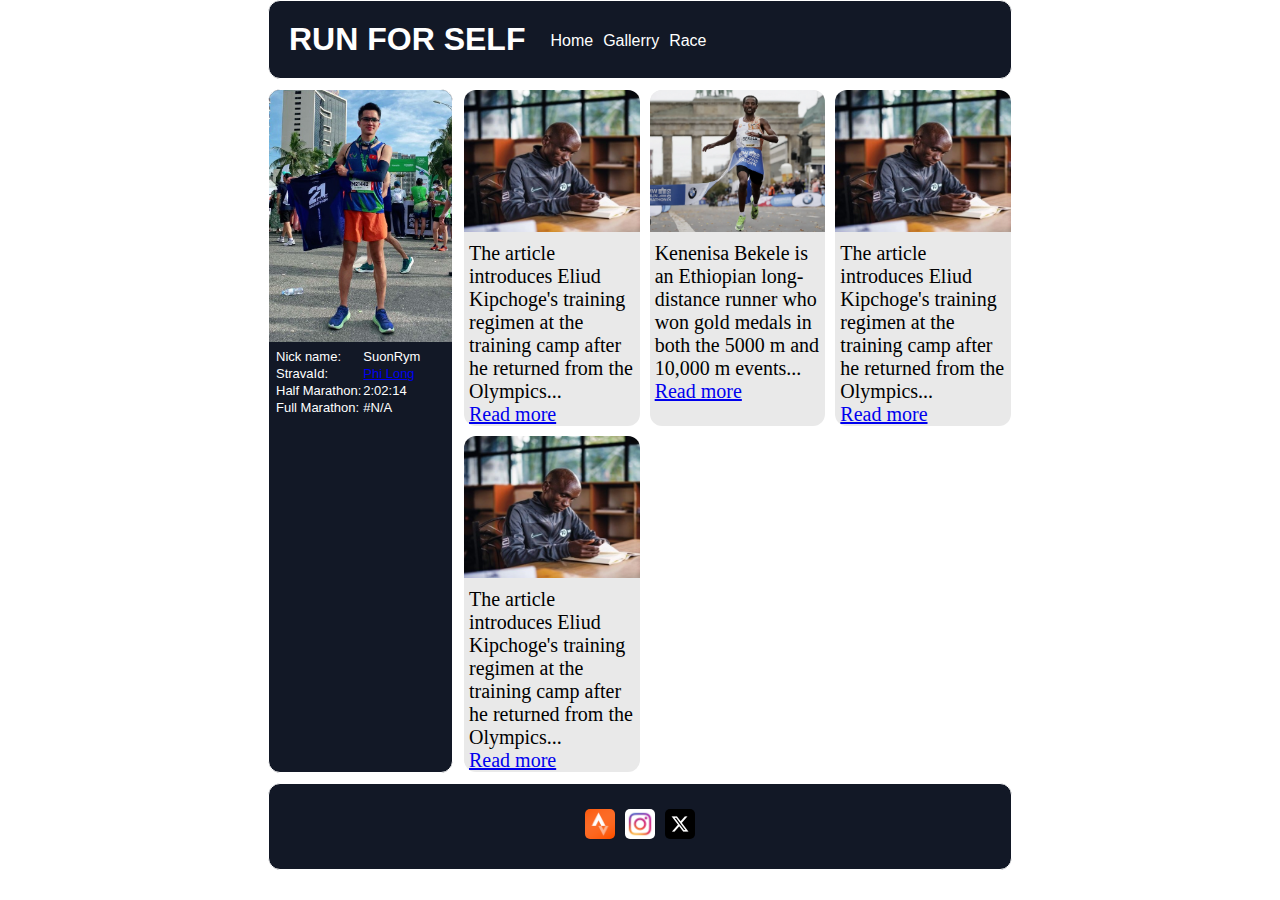
==== index.html @ 6e47fcd3 "Finished coding Project1" ====
<!DOCTYPE html>
<html lang="en">
<head>
    <meta charset="UTF-8">
    <meta name="viewport" content="width=device-width, initial-scale=1.0">
    <link rel="icon" type="image/x-icon" href="images/favicon.ico">
    <link rel="stylesheet" type="text/css" href="css/common.css"/>
    <link rel="stylesheet" type="text/css" href="css/homePage.css"/>
    <title>R4S Blog Website</title>
</head>
<body>
    <div class="container">
        <div class="header item">
            <div class="blog-name">
                <span>RUN FOR SELF</span>
            </div>
            <nav class="navigation">
                <ul id="menu-site">
                    <li>
                        <a href="" class="menu">Home</a>
                    </li>
                    <li>
                        <a href="" class="menu">Gallerry</a>
                    </li>
                    <li>
                        <a href="" class="menu">Race</a>
                    </li>
                </ul>
            </nav>
        </div>
        <div class="sidebar item">
            <img src="images/pro5.jpeg" alt="suonrym" class="article-image">
            <table class="profile-content">
                <tr>
                    <td>Nick name: </td>
                    <td>SuonRym</td>
                </tr>
                <tr>
                    <td>StravaId: </td>
                    <td><a href="https://www.strava.com/athletes/41320672">Phi Long</a></td>
                </tr>
                <tr>
                    <td>Half Marathon: </td>
                    <td>2:02:14</td>
                </tr>
                <tr>
                    <td>Full Marathon: </td>
                    <td>#N/A</td>
                </tr>
            </table>
        </div>
        <div class="card-article item">
            <div class="article">
                <img src="images/kipchoge.jpg" alt="bekele" class="article-image">
                <div class="article-content">
                    <p class="article-catch">The article introduces Eliud Kipchoge's training regimen at the training camp after he returned from the Olympics...</p>
                    <a href="article-detail.html">Read more</a>
                </div>
            </div>
            <div class="article">
                <img src="images/bekele.png" alt="bekele" class="article-image">
                <div class="article-content">
                    <p class="article-catch"></p>Kenenisa Bekele is an Ethiopian long-distance runner who won gold medals in both the 5000 m and 10,000 m events...</p>
                    <a href="article-detail.html">Read more</a>
                </div>
            </div>
            <div class="article">
                <img src="images/kipchoge.jpg" alt="bekele" class="article-image">
                <div class="article-content">
                    <p class="article-catch">The article introduces Eliud Kipchoge's training regimen at the training camp after he returned from the Olympics...</p>
                    <a href="article-detail.html">Read more</a>
                </div>
            </div>
            <div class="article">
                <img src="images/kipchoge.jpg" alt="bekele" class="article-image">
                <div class="article-content">
                    <p class="article-catch">The article introduces Eliud Kipchoge's training regimen at the training camp after he returned from the Olympics...</p>
                    <a href="article-detail.html">Read more</a>
                </div>
            </div>
        </div>
        <div class="footer item">
            <div class="follow-me">
                <ul class="social">
                    <li>
                        <a href="https://www.strava.com/athletes/41320672" title="Phi Long">
                            <img src="images/socials/strava.png" alt="strava" class="social-image">
                        </a>
                    </li>
                    <li>
                        <a href="https://www.instagram.com/suonrym/" title="suonrym">
                            <img src="images/socials/instagram.png" alt="instagram" class="social-image">
                        </a>
                    </li>
                    <li>
                        <a href="https://twitter.com/suonrym" title="suonrym">
                            <img src="images/socials/x.png" alt="x" class="social-image">
                        </a>
                    </li>
                </ul>
            </div>
        </div>
      </div>
</body>
</html>
---- css/common.css ----
* {
    padding: 0;
    margin: 0;
    box-sizing: border-box;
}

body {
    padding: 0 20px 0 20px;
}

.header {
    grid-area: header;
    background-color: #121826;
    border-radius: 12px;
    overflow: hidden;
    display: flex;
}
.blog-name {
    padding: 20px;
}
.header.item span {
    color: white;
    font: -webkit-small-control;
    font-size: xx-large;
    font-weight: bold;
    width: 100%;
    height: auto;
}
.navigation {
    align-self: center;
}
#menu-site {
    display: flex;
    list-style: none;
}
.menu {
    color: white;
    font: -webkit-small-control;
    font-size: medium;
    text-decoration: none;
    padding: 0 5px 0 5px;
}

.sidebar {
    grid-area: list-article;
    background-color: #121826;
    border-radius: 12px;
    width: 185px;
    overflow: hidden;
}
.profile-content {
    color: white;
    font: -webkit-small-control;
    font-size: small;
    padding: 0 5px 0 5px;
}

.footer {
    grid-area: footer;
    background-color: #121826;
    border-radius: 12px;
    overflow: hidden;
}
.follow-me {
    padding: 20px 0 20px 0;
    text-align: center;
}
.social {
    display: inline-flex;
    list-style: none;
}
.social-image {
    width: 30px;
    height: 30px;
    border-radius: 5px;
    margin: 5px;
}

@media(max-width: 900px) {
    img {
        width: 100%;
        height: auto;
    }

    .sidebar {
        grid-area: list-article;
        background-color: #121826;
        width: 100%;
        border-radius: 20px;
        overflow: hidden;
    }
}
---- css/homePage.css ----
.container {
    display: grid;
    width: 60%;
    margin: 0 auto;
    grid-template-columns: repeat(5, 1fr);
    grid-template-rows: auto;

    grid-template-areas:
        "header header header header header"
        "list-article content content content content"
        "footer footer footer footer footer";

    column-gap: 10px;
    row-gap: 10px;
}
.item {
    border: 1px solid white;
    min-height: 50px;
    font-size: 20px;
}

.card-article {
    grid-area: content;
    display: grid;
    grid-template-columns: repeat(3, 1fr);
    column-gap: 10px;
    row-gap: 10px;
}
.article {
    border: 1px solid var(--border-post);
    background-color: rgb(233, 233, 233);
    border-radius: 12px;
    overflow: hidden;
}

img {
    width: 100%;
    height: auto;
}

.article-content {
    padding: 5px 5px 0 5px;
}

@media(max-width: 900px) {
    .card-article {
        grid-template-columns: repeat(2, 1fr);
    }

    .container {
        grid-template-areas:
            "header header header"
            "content content content"
            "content content content"
            "list-article list-article list-article"
            "footer footer footer";
    }

    img {
        width: 100%;
        height: auto;
    }

    .sidebar {
        grid-area: list-article;
        background-color: #121826;
        width: 100%;
        border-radius: 20px;
        overflow: hidden;
    }
}

@media(max-width: 500px) {
    .card-article {
        grid-template-columns: 1fr;
    }
}
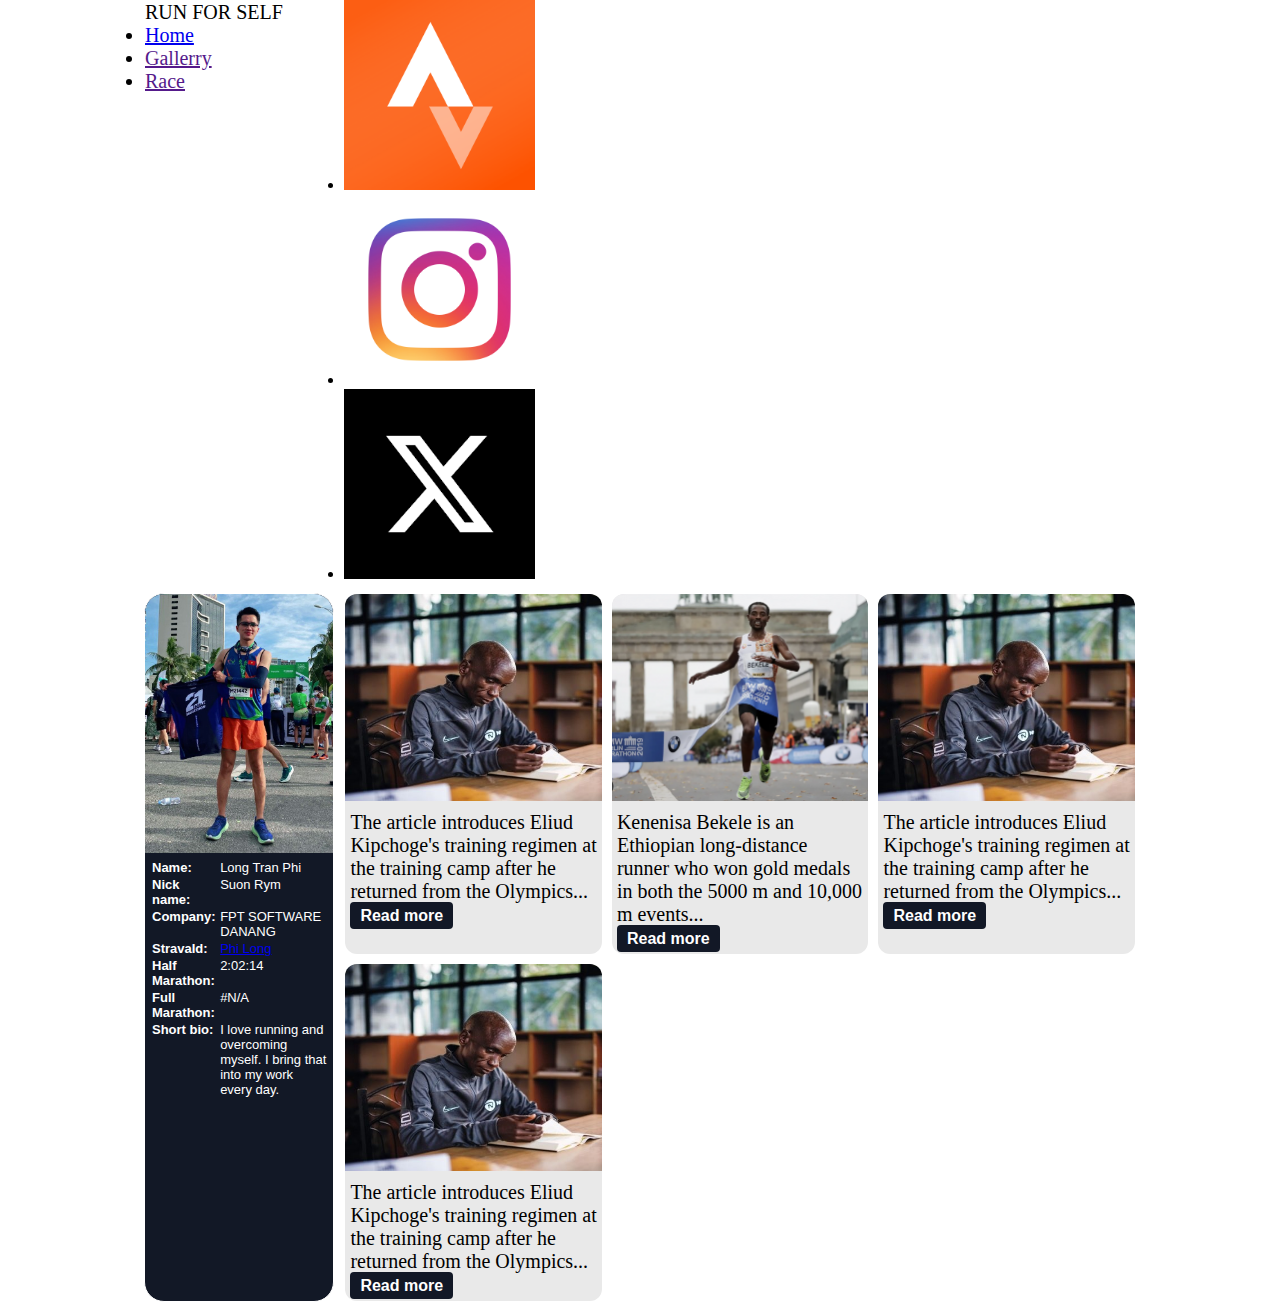
==== commit 4d96d899: "<Fix comment> https://learn.udacity.com/nanodegrees/nd0011/parts/cd0427/lessons/ls1879/concepts/ls18" ====
--- a/index.html
+++ b/index.html
@@ -5,11 +5,13 @@
     <meta name="viewport" content="width=device-width, initial-scale=1.0">
     <link rel="icon" type="image/x-icon" href="images/favicon.ico">
     <link rel="stylesheet" type="text/css" href="css/common.css"/>
+    <link rel="stylesheet" type="text/css" href="css/header.css"/>
+    <link rel="stylesheet" type="text/css" href="css/footer.css"/>
     <link rel="stylesheet" type="text/css" href="css/homePage.css"/>
     <title>R4S Blog Website</title>
 </head>
 <body>
-    <div class="container">
+    <div class="main">
         <div class="header item">
             <div class="blog-name">
                 <span>RUN FOR SELF</span>
@@ -17,7 +19,7 @@
             <nav class="navigation">
                 <ul id="menu-site">
                     <li>
-                        <a href="" class="menu">Home</a>
+                        <a href="../udaProject1/index.html" class="menu">Home</a>
                     </li>
                     <li>
                         <a href="" class="menu">Gallerry</a>
@@ -28,24 +30,36 @@
                 </ul>
             </nav>
         </div>
-        <div class="sidebar item">
+        <div class="aside item">
             <img src="images/pro5.jpeg" alt="suonrym" class="article-image">
             <table class="profile-content">
                 <tr>
-                    <td>Nick name: </td>
-                    <td>SuonRym</td>
+                    <td class="colNm">Name: </td>
+                    <td>Long Tran Phi</td>
                 </tr>
                 <tr>
-                    <td>StravaId: </td>
+                    <td class="colNm">Nick name: </td>
+                    <td>Suon Rym</td>
+                </tr>
+                <tr>
+                    <td class="colNm">Company: </td>
+                    <td>FPT SOFTWARE DANANG</td>
+                </tr>
+                <tr>
+                    <td class="colNm">StravaId: </td>
                     <td><a href="https://www.strava.com/athletes/41320672">Phi Long</a></td>
                 </tr>
                 <tr>
-                    <td>Half Marathon: </td>
+                    <td class="colNm">Half Marathon: </td>
                     <td>2:02:14</td>
                 </tr>
                 <tr>
-                    <td>Full Marathon: </td>
+                    <td class="colNm">Full Marathon: </td>
                     <td>#N/A</td>
+                </tr>
+                <tr>
+                    <td class="colNm">Short bio: </td>
+                    <td>I love running and overcoming myself. I bring that into my work every day.</td>
                 </tr>
             </table>
         </div>
@@ -54,32 +68,32 @@
                 <img src="images/kipchoge.jpg" alt="bekele" class="article-image">
                 <div class="article-content">
                     <p class="article-catch">The article introduces Eliud Kipchoge's training regimen at the training camp after he returned from the Olympics...</p>
-                    <a href="article-detail.html">Read more</a>
+                    <a class="readMoreBtn" href="article-detail.html">Read more</a>
                 </div>
             </div>
             <div class="article">
                 <img src="images/bekele.png" alt="bekele" class="article-image">
                 <div class="article-content">
                     <p class="article-catch"></p>Kenenisa Bekele is an Ethiopian long-distance runner who won gold medals in both the 5000 m and 10,000 m events...</p>
-                    <a href="article-detail.html">Read more</a>
+                    <a class="readMoreBtn" href="article-detail.html">Read more</a>
                 </div>
             </div>
             <div class="article">
                 <img src="images/kipchoge.jpg" alt="bekele" class="article-image">
                 <div class="article-content">
                     <p class="article-catch">The article introduces Eliud Kipchoge's training regimen at the training camp after he returned from the Olympics...</p>
-                    <a href="article-detail.html">Read more</a>
+                    <a class="readMoreBtn" href="article-detail.html">Read more</a>
                 </div>
             </div>
             <div class="article">
                 <img src="images/kipchoge.jpg" alt="bekele" class="article-image">
                 <div class="article-content">
                     <p class="article-catch">The article introduces Eliud Kipchoge's training regimen at the training camp after he returned from the Olympics...</p>
-                    <a href="article-detail.html">Read more</a>
+                    <a class="readMoreBtn" href="article-detail.html">Read more</a>
                 </div>
             </div>
         </div>
-        <div class="footer item">
+        <footer>
             <div class="follow-me">
                 <ul class="social">
                     <li>
@@ -99,7 +113,7 @@
                     </li>
                 </ul>
             </div>
-        </div>
+        </footer>
       </div>
 </body>
 </html>--- a/css/common.css
+++ b/css/common.css
@@ -8,40 +8,7 @@
     padding: 0 20px 0 20px;
 }
 
-.header {
-    grid-area: header;
-    background-color: #121826;
-    border-radius: 12px;
-    overflow: hidden;
-    display: flex;
-}
-.blog-name {
-    padding: 20px;
-}
-.header.item span {
-    color: white;
-    font: -webkit-small-control;
-    font-size: xx-large;
-    font-weight: bold;
-    width: 100%;
-    height: auto;
-}
-.navigation {
-    align-self: center;
-}
-#menu-site {
-    display: flex;
-    list-style: none;
-}
-.menu {
-    color: white;
-    font: -webkit-small-control;
-    font-size: medium;
-    text-decoration: none;
-    padding: 0 5px 0 5px;
-}
-
-.sidebar {
+.aside {
     grid-area: list-article;
     background-color: #121826;
     border-radius: 12px;
@@ -54,26 +21,11 @@
     font-size: small;
     padding: 0 5px 0 5px;
 }
-
-.footer {
-    grid-area: footer;
-    background-color: #121826;
-    border-radius: 12px;
-    overflow: hidden;
+.aside td {
+    vertical-align: top;
 }
-.follow-me {
-    padding: 20px 0 20px 0;
-    text-align: center;
-}
-.social {
-    display: inline-flex;
-    list-style: none;
-}
-.social-image {
-    width: 30px;
-    height: 30px;
-    border-radius: 5px;
-    margin: 5px;
+.aside .colNm {
+    font-weight: bold;
 }
 
 @media(max-width: 900px) {
@@ -82,7 +34,7 @@
         height: auto;
     }
 
-    .sidebar {
+    .aside {
         grid-area: list-article;
         background-color: #121826;
         width: 100%;
--- a/css/homePage.css
+++ b/css/homePage.css
@@ -1,36 +1,27 @@
-.container {
-    display: grid;
-    width: 60%;
-    margin: 0 auto;
-    grid-template-columns: repeat(5, 1fr);
-    grid-template-rows: auto;
-
-    grid-template-areas:
-        "header header header header header"
-        "list-article content content content content"
-        "footer footer footer footer footer";
-
-    column-gap: 10px;
-    row-gap: 10px;
-}
 .item {
     border: 1px solid white;
     min-height: 50px;
     font-size: 20px;
 }
 
-.card-article {
-    grid-area: content;
-    display: grid;
-    grid-template-columns: repeat(3, 1fr);
-    column-gap: 10px;
-    row-gap: 10px;
-}
 .article {
     border: 1px solid var(--border-post);
     background-color: rgb(233, 233, 233);
     border-radius: 12px;
     overflow: hidden;
+}
+.article-content {
+    padding: 5px;
+}
+.readMoreBtn {
+    padding: 5px 10px 5px 10px;
+    color: white;
+    font-weight: 600;
+    border-radius: 4px;
+    background-color: #121826;
+    text-decoration: none;
+    font-family: sans-serif;
+    font-size: medium;
 }
 
 img {
@@ -38,31 +29,33 @@
     height: auto;
 }
 
-.article-content {
-    padding: 5px 5px 0 5px;
-}
-
-@media(max-width: 900px) {
+@media only screen and (min-width: 901px) {
+    .main {
+        display: grid;
+        width: 80%;
+        margin: 0 auto;
+        grid-template-columns: repeat(5, 1fr);
+        grid-template-rows: auto;
+    
+        grid-template-areas:
+            "header header header header header"
+            "profile content content content content"
+            "footer footer footer footer footer";
+    
+        column-gap: 10px;
+        row-gap: 10px;
+    }
+    
     .card-article {
-        grid-template-columns: repeat(2, 1fr);
+        grid-area: content;
+        display: grid;
+        grid-template-columns: repeat(3, 1fr);
+        column-gap: 10px;
+        row-gap: 10px;
     }
 
-    .container {
-        grid-template-areas:
-            "header header header"
-            "content content content"
-            "content content content"
-            "list-article list-article list-article"
-            "footer footer footer";
-    }
-
-    img {
-        width: 100%;
-        height: auto;
-    }
-
-    .sidebar {
-        grid-area: list-article;
+    .aside {
+        grid-area: profile;
         background-color: #121826;
         width: 100%;
         border-radius: 20px;
@@ -70,8 +63,67 @@
     }
 }
 
-@media(max-width: 500px) {
+@media only screen and (min-width: 600px) and (max-width: 900px) {
+    .main {
+        display: grid;
+        margin: 0 auto;
+        grid-template-columns: repeat(4, 1fr);
+        grid-template-rows: auto;
+        grid-template-areas:
+            "header header header header"
+            "profile content content content"
+            "footer footer footer footer";
+
+        column-gap: 10px;
+        row-gap: 10px;
+    }
+
     .card-article {
+        grid-area: content;
+        display: grid;
+        grid-template-columns: repeat(2, 1fr);
+        column-gap: 10px;
+        row-gap: 10px;
+    }
+
+    .aside {
+        grid-area: profile;
+        background-color: #121826;
+        width: 100%;
+        border-radius: 20px;
+        overflow: hidden;
+    }
+}
+
+@media only screen and (min-width: 360px) and (max-width: 599px) {
+    .main {
+        display: grid;
+        margin: 0 auto;
         grid-template-columns: 1fr;
+        grid-template-rows: auto;
+        grid-template-areas:
+            "header"
+            "profile"
+            "content"
+            "footer";
+
+        column-gap: 10px;
+        row-gap: 10px;
+    }
+
+    .card-article {
+        grid-area: content;
+        display: grid;
+        grid-template-columns: 1fr;
+        column-gap: 10px;
+        row-gap: 10px;
+    }
+
+    .aside {
+        grid-area: profile;
+        background-color: #121826;
+        width: 100%;
+        border-radius: 20px;
+        overflow: hidden;
     }
 }